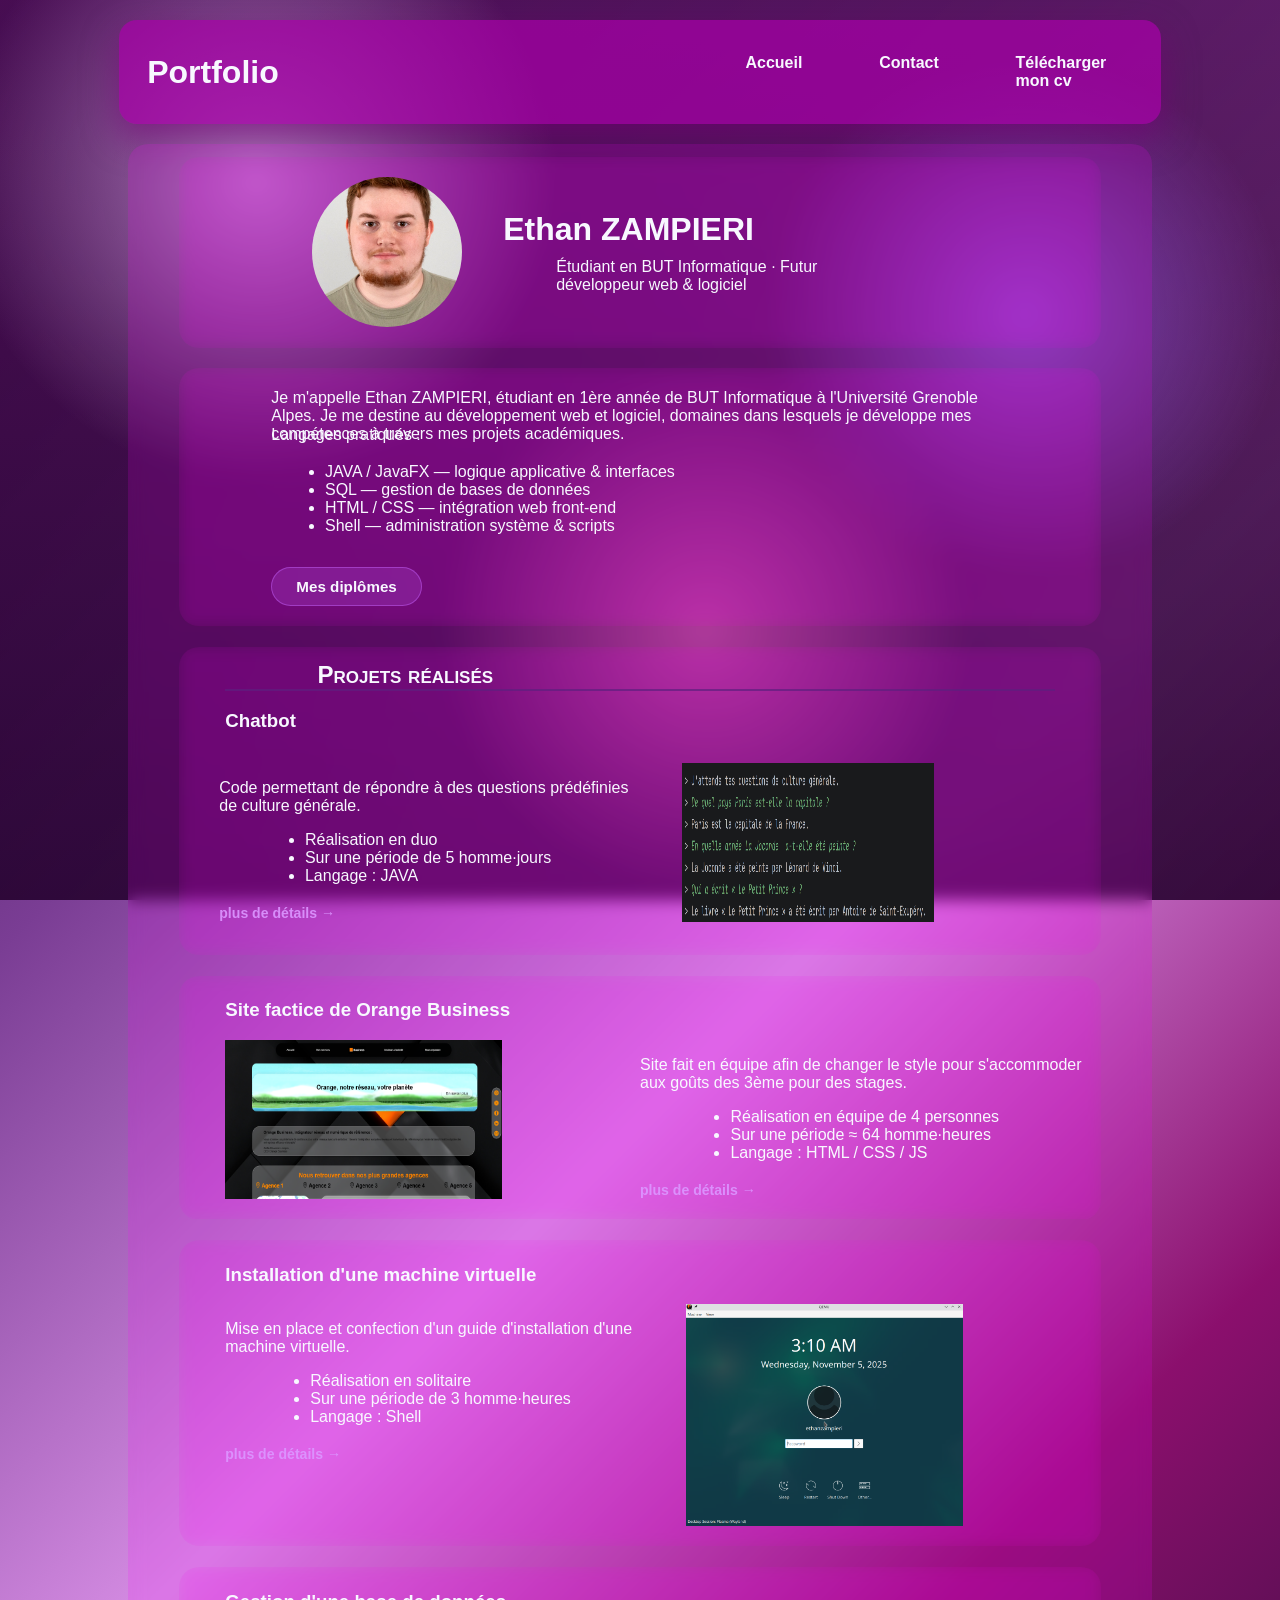
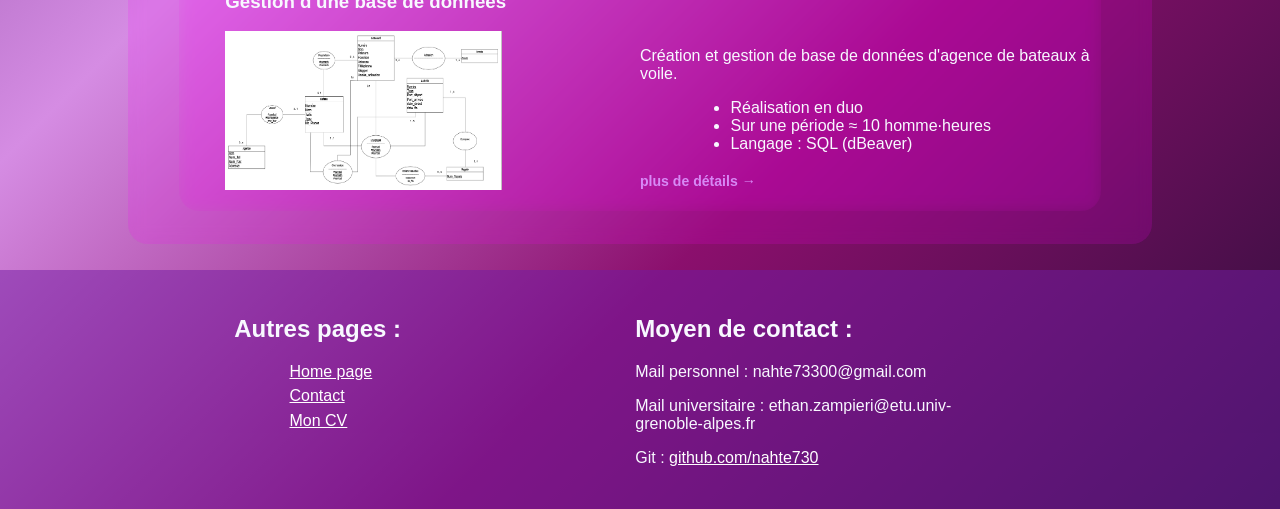
==== index.html @ b2039196 "Add files via upload" ====
<!DOCTYPE html>
<html lang="fr">
<head>
    <meta charset="UTF-8">
    <meta name="viewport" content="width=device-width, initial-scale=1.0">
    <title>Portfolio ZAMPIERI Ethan</title>
    <link rel="stylesheet" href="style.css">
</head>
<body>
 
    <!-- En-tête -->
    <header>
        <h1>Portfolio</h1>
        <nav>
            <ul>
                <li><a href="Untitled-1.html">Accueil</a></li>
                <li><a href="#contact">Contact</a></li>
                <li><a href="Download_cv.html">Télécharger mon cv</a></li>
            </ul>
        </nav>
    </header>
 
    <!-- Contenu principal -->
    <main>
        <section class="hero">
            <img src="photo.jpg" alt="Ethan ZAMPIERI">
            <div class="info">
                <h2>Ethan ZAMPIERI</h2>
                <p>Étudiant en BUT Informatique · Futur développeur web & logiciel</p>
            </div>
        </section>
 
        <section class="description">
            <p>Je m'appelle Ethan ZAMPIERI, étudiant en 1ère année de BUT Informatique 
            à l'Université Grenoble Alpes. Je me destine au développement web et logiciel, 
            domaines dans lesquels je développe mes compétences à travers mes projets académiques.</p>
            <p>Langages pratiqués :</p>
            <ul>
                <li>JAVA / JavaFX — logique applicative & interfaces</li>
                <li>SQL — gestion de bases de données</li>
                <li>HTML / CSS — intégration web front-end</li>
                <li>Shell — administration système & scripts</li>
            </ul>
            
            <button class="btn-diplomes" onclick="openModal('modal-diplomes')">Mes diplômes</button>
        </section>
 
        <!-- ── Projet Chatbot ── -->
        <section>
            <h2>Projets réalisés</h2>
            <h3 class="projet">Chatbot</h3>
            <div class="proj-link" onclick="openModal('modal-chatbot')" role="button" tabindex="0" aria-label="Voir détails Chatbot">
                <div>
                    <p class="map">Code permettant de répondre à des questions prédéfinies de culture générale.</p>
                    <ul>
                        <li>Réalisation en duo</li>
                        <li>Sur une période de 5 homme·jours</li>
                        <li>Langage : JAVA</li>
                    </ul>
                    <span class="more">plus de détails</span>
                </div>
                <img src="chatbotRep.png" alt="Chatbot" height="150px" width="200px">
            </div>
        </section>
 
        <!-- ── Projet Orange ── -->
        <section>
            <h3 class="projet">Site factice de Orange Business</h3>
            <div class="proj-link" onclick="openModal('modal-orange')" role="button" tabindex="0" aria-label="Voir détails Orange">
                <img src="Orange.png" alt="Orange" height="100px" width="150px">
                <div>
                    <p>Site fait en équipe afin de changer le style pour s'accommoder aux goûts des 3ème pour des stages.</p>
                    <ul>
                        <li>Réalisation en équipe de 4 personnes</li>
                        <li>Sur une période ≈ 64 homme·heures</li>
                        <li>Langage : HTML / CSS / JS</li>
                    </ul>
                    <span class="more">plus de détails</span>
                </div>
            </div>
        </section>
 
        <!-- ── Projet VM ── -->
        <section>
            <h3 class="projet">Installation d'une machine virtuelle</h3>
            <div class="proj-link" onclick="openModal('modal-vm')" role="button" tabindex="0" aria-label="Voir détails VM">
                <div class="P3_desc">
                    <p>Mise en place et confection d'un guide d'installation d'une machine virtuelle.</p>
                    <ul>
                        <li>Réalisation en solitaire</li>
                        <li>Sur une période de 3 homme·heures</li>
                        <li>Langage : Shell</li>
                    </ul>
                    <span class="more">plus de détails</span>
                </div>
                <img src="screen7.png" alt="VM" height="100px" width="150px">
            </div>
        </section>
 
        <!-- ── Projet BDD ── -->
        <section>
            <h3 class="projet">Gestion d'une base de données</h3>
            <div class="proj-link" onclick="openModal('modal-bdd')" role="button" tabindex="0" aria-label="Voir détails BDD">
                <img src="BD.webp" alt="Base de données" height="100px" width="150px">
                <div>
                    <p>Création et gestion de base de données d'agence de bateaux à voile.</p>
                    <ul>
                        <li>Réalisation en duo</li>
                        <li>Sur une période ≈ 10 homme·heures</li>
                        <li>Langage : SQL (dBeaver)</li>
                    </ul>
                    <span class="more">plus de détails</span>
                </div>
            </div>
        </section>
    </main>
 
    <!-- Pied de page -->
    <footer>
        <div id="contact">
            <h2>Autres pages :</h2>
            <ul>
                <li><a href="#top">Home page</a></li>
                <li><a href="#contact">Contact</a></li>
                <li><a href="Download_cv.html">Mon CV</a></li>
            </ul>
        </div>
        <div>
            <h2>Moyen de contact :</h2>
            <p>Mail personnel : nahte73300@gmail.com</p>
            <p>Mail universitaire : ethan.zampieri@etu.univ-grenoble-alpes.fr</p>
            <p>Git : <a href="https://github.com/nahte730" target="_blank">github.com/nahte730</a></p>
        </div>
    </footer>
 
 
    <!-- ════════════════════════════════════════════
         MODALES
    ═══════════════════════════════════════════════ -->


    <div class="modal-overlay" id="modal-diplomes" onclick="closeOnOverlay(event, 'modal-diplomes')">
        <div class="modal" role="dialog" aria-label="Diplômes">
            <button class="modal-close" onclick="closeModal('modal-diplomes')" aria-label="Fermer">✕</button>
            <h2>Diplômes obtenus</h2>
            <div class="modal-body">
                <div class="modal-cols">
                    <div class="modal-info-col">
                        <div class="section-label">Brevet des collèges</div>
                        <p>Obtenu avec mention <strong>Général</strong></p>
                        <span class="tag">Collège</span>
                    </div>
                    <div class="modal-info-col">
                        <div class="section-label">Baccalauréat STI2D</div>
                        <p>Obtenu avec mention assez bien</p>
                        <span class="tag">Lycée</span>
                        <span class="tag">Sciences & Technologies</span>
                        <span class="tag">Ingénierie & Développement Durable</span>
                    </div>
                    
                </div>
            </div>
        </div>
    </div>
    <!-- Modale Chatbot -->
    <div class="modal-overlay" id="modal-chatbot" onclick="closeOnOverlay(event, 'modal-chatbot')">
        <div class="modal" role="dialog" aria-label="Détails Chatbot">
            <button class="modal-close" onclick="closeModal('modal-chatbot')" aria-label="Fermer">✕</button>
            <h2>Chatbot</h2>
            <div class="modal-body">
                <img src="chatbotRep.png" alt="Chatbot">
                <div class="modal-cols">
                    <div>
                        <p>Programme permettant de répondre à des questions de culture générale en analysant les mots-clés pour trouver la réponse la plus pertinente dans un fichier texte.</p>
                        <div class="section-label">Stack</div>
                        <span class="tag">Java</span>
                        <span class="tag">Fichiers texte</span>
                        <span class="tag">Duo</span>
                        <span class="tag">5 homme·jours</span>
                    </div>
                    <div>
                        <div class="section-label">Compétences acquises</div>
                        <ul>
                            <li>Travail en équipe</li>
                            <li>Amélioration de la logique de code</li>
                            <li>Traitement du langage naturel (basique)</li>
                        </ul>
                        <div class="section-label">Ma participation</div>
                        <ul>
                            <li>Recherche par mots-clés de la question</li>
                            <li>Choix de la réponse la plus « fit »</li>
                        </ul>
                        <div class="section-label">Objectifs</div>
                        <ul>
                            <li>Apprendre à manipuler des fichiers texte en Java</li>
                            <li>Implémenter un algorithme de recherche par mots-clés</li>
                            <li>Travailler en binôme avec un gestionnaire de version</li>
                        </ul>
                    </div>
                </div>
            </div>
        </div>
    </div>
 
    <!-- Modale Orange -->
    <div class="modal-overlay" id="modal-orange" onclick="closeOnOverlay(event, 'modal-orange')">
        <div class="modal" role="dialog" aria-label="Détails Orange Business">
            <button class="modal-close" onclick="closeModal('modal-orange')" aria-label="Fermer">✕</button>
            <h2>Site Orange Business</h2>
            <div class="modal-body">
                <img src="Orange.png" alt="Orange">
                <div class="modal-cols">
                    <div>
                        <p>Site factice d'Orange Business réalisé en équipe, avec pour objectif de revisiter le design pour le rendre attractif dans le cadre de recherches de stage de 3ème.</p>
                        <div class="section-label">Stack</div>
                        <span class="tag">HTML</span>
                        <span class="tag">CSS</span>
                        <span class="tag">JavaScript</span>
                        <span class="tag">Équipe ×4</span>
                        <span class="tag">≈ 64h</span>
                    </div>
                    <div>
                        <div class="section-label">Compétences acquises</div>
                        <ul>
                            <li>Travail en équipe (4 personnes)</li>
                            <li>Intégration web HTML / CSS / JS</li>
                            <li>Organisation et répartition des tâches</li>
                        </ul>
                        <div class="section-label">Ma participation</div>
                        <ul>
                            <li>Intégration de pages HTML/CSS</li>
                            <li>Participation aux choix de design</li>
                        </ul>
                        <div class="section-label">Objectifs</div>
                        <ul>
                            <li>Comprendre les tendances des adolescents</li>
                            <li>Adapter ces tendances aux offres et services d'Orange</li>
                            <li>Analyser les besoins et les comportements de cette cible</li>
                        </ul>
                    </div>
                </div>
            </div>
        </div>
    </div>
 
    <!-- Modale VM -->
    <div class="modal-overlay" id="modal-vm" onclick="closeOnOverlay(event, 'modal-vm')">
        <div class="modal" role="dialog" aria-label="Détails Machine Virtuelle">
            <button class="modal-close" onclick="closeModal('modal-vm')" aria-label="Fermer">✕</button>
            <h2>Installation d'une VM</h2>
            <div class="modal-body">
                <img src="/screen7.png" alt="VM">
                <div class="modal-cols">
                    <div>
                        <p>Mise en place et rédaction d'un guide complet d'installation d'une machine virtuelle, incluant la configuration réseau et les premiers paramétrages système.</p>
                        <div class="section-label">Stack</div>
                        <span class="tag">Shell</span>
                        <span class="tag">Linux</span>
                        <span class="tag">Solo</span>
                        <span class="tag">3h</span>
                    </div>
                    <div>
                        <div class="section-label">Compétences acquises</div>
                        <ul>
                            <li>Administration système de base</li>
                            <li>Scripting Shell</li>
                            <li>Rédaction de documentation technique</li>
                        </ul>
                        <div class="section-label">Ma participation</div>
                        <ul>
                            <li>Réalisation complète en autonomie</li>
                            <li>Écriture du guide d'installation</li>
                            <li>Scripts Shell d'automatisation</li>
                        </ul>
                        <div class="section-label">Objectifs</div>
                        <ul>
                            <li>Comprendre la virtualisation et l'administration système</li>
                            <li>Rédiger une documentation technique claire</li>
                        </ul>
                    </div>
                </div>
            </div>
        </div>
    </div>
 
    <!-- Modale BDD -->
    <div class="modal-overlay" id="modal-bdd" onclick="closeOnOverlay(event, 'modal-bdd')">
        <div class="modal" role="dialog" aria-label="Détails Base de données">
            <button class="modal-close" onclick="closeModal('modal-bdd')" aria-label="Fermer">✕</button>
            <h2>Gestion d'une base de données</h2>
            <div class="modal-body">
                <img src="BD.webp" alt="Base de données">
                <div class="modal-cols">
                    <div>
                        <p>Création et gestion d'une base de données pour une agence de bateaux à voile : modélisation, création des tables, requêtes et relations entre entités.</p>
                        <div class="section-label">Stack</div>
                        <span class="tag">SQL</span>
                        <span class="tag">dBeaver</span>
                        <span class="tag">Duo</span>
                        <span class="tag">≈ 10h</span>
                    </div>
                    <div>
                        <div class="section-label">Compétences acquises</div>
                        <ul>
                            <li>Modélisation BDD (MCD / MLD)</li>
                            <li>Requêtes SQL avancées</li>
                            <li>Utilisation de dBeaver</li>
                        </ul>
                        <div class="section-label">Ma participation</div>
                        <ul>
                            <li>Création des tables et contraintes</li>
                            <li>Rédaction des requêtes métier</li>
                        </ul>
                        <div class="section-label">Objectifs</div>
                        <ul>
                            <li>Concevoir le schéma relationnel d'une base de données</li>
                            <li>Créer et structurer les tables avec SQL (clés primaires et étrangères)</li>
                            <li>Manipuler et administrer les données (Insert, Update, Delete)</li>
                            <li>Optimiser les requêtes pour l'extraction de données complexes</li>
                        </ul>
                    </div>
                </div>
            </div>
        </div>
    </div>
 
 
    <script>
        function openModal(id) {
            const overlay = document.getElementById(id);
            overlay.classList.add('active');
            document.body.style.overflow = 'hidden';
        }
 
        function closeModal(id) {
            const overlay = document.getElementById(id);
            overlay.classList.remove('active');
            document.body.style.overflow = '';
        }
 
        function closeOnOverlay(event, id) {
            if (event.target === event.currentTarget) closeModal(id);
        }
 
        // Fermer avec Escape
        document.addEventListener('keydown', (e) => {
            if (e.key === 'Escape') {
                document.querySelectorAll('.modal-overlay.active').forEach(el => {
                    el.classList.remove('active');
                });
                document.body.style.overflow = '';
            }
        });
 
        // Accessibilité clavier sur les cartes projet
        document.querySelectorAll('.proj-link').forEach(el => {
            el.addEventListener('keydown', (e) => {
                if (e.key === 'Enter' || e.key === ' ') {
                    e.preventDefault();
                    el.click();
                }
            });
        });
    </script>
 
</body>
</html>
---- style.css ----
body {
    margin: 0;
    min-height: 100vh;
    font-family: "Segoe UI", Tahoma, Geneva, Verdana, sans-serif;
    color: ghostwhite;
    background: linear-gradient(135deg, #2f0b47 0%, #7a3d94 28%, #d58ce3 52%, #8b0f6d 75%, #2b0f3a 100%);
    background-blend-mode: screen;
    
}

body::before {
    content: "";
    position: fixed;
    inset: 0;
    background: radial-gradient(circle at 20% 20%, rgba(238, 191, 255, 0.603), transparent 24%),
                radial-gradient(circle at 80% 35%, rgba(166, 103, 255, 0.562), transparent 22%),
                radial-gradient(circle at 55% 70%, rgba(255, 116, 197, 0.507), transparent 28%),
                linear-gradient(180deg, rgba(77, 14, 85, 0.822), rgba(34, 0, 43, 0.86));
    pointer-events: none;
    z-index: -1;
}

header {
    width: 77%;
    margin: 20px auto;
    padding: 18px 28px;
    display: flex;
    align-items: center;
    justify-content: space-between;
    gap: 24px;
    background: rgba(168, 0, 168, 0.726);
    border-radius: 18px;
    box-shadow: 0 14px 35px rgba(117, 0, 117, 0.6);
}

header > h1 {
    margin: 0;
    font-size: 2rem;
}

header nav ul {
    display: flex;
    gap: 24px;
    list-style: none;
    margin-left: -35%;
}

header nav a {
    color: ghostwhite;
    text-decoration: none;
    font-weight: 600;
    transition: color 0.25s ease;
}

header nav a:hover {
    color: #f8f1ff;
}



section {
    justify-self: center;
    opacity: 100%;
    background-color: rgba(145, 21, 68, 0.01);
    backdrop-filter: blur(8px);
    margin: 2% 0%;
    border-radius: 20px;  
    padding-top: 5px;
    margin: 2% 5%;
}

section:first-of-type{
    width: 80%;
    margin: 0% 5%;
}

section:nth-of-type(3){
    height: 70%;
    width: 90%;
    
    padding-bottom: 2%;
}

section:nth-of-type(4){
    
    width: 90%;
    padding-bottom: 2%;
}

section:nth-of-type(5){
    width: 90%;
    padding-bottom: 2%;
}

section:nth-of-type(6){
    
    width: 90%;
    padding-bottom: 2%;
}

section:nth-of-type(6) img{
    margin-left: 10%;
}

section > h2 {
    padding: 0% 10%;
}

section > p{
    padding: 0% 10%;
    height: 21px;
}

section > div > p{
    padding: 0% 10%;
}

section > div > p{
    width: 50%;
}

section:nth-of-type(3) > div{
    display: grid;
    grid-template-columns: repeat(2, 1fr);
    grid-template-rows: repeat(1, 1fr);
    height: 20  0%;
    padding-bottom: 2%;
}

section:nth-of-type(3) > h2{ 
    border-bottom: #5e2080b4 solid 2px;
    margin: 1% 5%;
    font-variant: small-caps;
}

section:nth-of-type(3) > div{
    display: grid;
    grid-template-columns: repeat(2, 1fr);
    padding: 2% 5% 2% 5%;
}

section:nth-of-type(4) > div{
    display: grid;
    grid-template-columns: repeat(2, 1fr);
}

section:nth-of-type(5) > div{
    display: grid;
    grid-template-columns: repeat(2, 1fr);
}

section:nth-of-type(6) > div{
    display: grid;
    grid-template-columns: repeat(2, 1fr);
}

img{
    margin-left: 10%;
    width: 60%;
    height: 100%;
}

img:nth-of-type(2){
    grid-column: 2;
    grid-row: 1 / span 2;
}


main {
    background-color: rgba(255, 0, 255, 0.15);
    backdrop-filter: blur(8px);
    margin: 0% 10%;
    padding: 1% 0%;
    width: 80%;
    border-radius: 20px;
}

a{
    color: white;
}

li{
    margin-left: 12%;
}


        /* ── MODAL OVERLAY ── */
        .modal-overlay {
            display: none;
            position: fixed;
            inset: 0;
            background: rgba(20, 0, 35, 0.82);
            backdrop-filter: blur(6px);
            z-index: 1000;
            align-items: center;
            justify-content: center;
            padding: 20px;
        }
        .modal-overlay.active {
            display: flex;
            animation: fadeIn 0.25s ease;
        }
        @keyframes fadeIn {
            from { opacity: 0; }
            to   { opacity: 1; }
        }
 
        /* ── MODAL BOX ── */
        .modal {
            background: linear-gradient(145deg, rgba(80, 0, 100, 0.92), rgba(50, 0, 70, 0.97));
            border: 1px solid rgba(200, 100, 255, 0.3);
            border-radius: 22px;
            box-shadow: 0 30px 80px rgba(120, 0, 160, 0.6), 0 0 0 1px rgba(255,255,255,0.05);
            max-width: 760px;
            width: 100%;
            max-height: 88vh;
            overflow-y: auto;
            padding: 36px 40px 32px;
            color: ghostwhite;
            position: relative;
            animation: slideUp 0.3s cubic-bezier(0.34, 1.56, 0.64, 1);
        }
        @keyframes slideUp {
            from { transform: translateY(40px) scale(0.96); opacity: 0; }
            to   { transform: translateY(0)    scale(1);    opacity: 1; }
        }
 
        /* scrollbar dans la modale */
        .modal::-webkit-scrollbar { width: 5px; }
        .modal::-webkit-scrollbar-track { background: transparent; }
        .modal::-webkit-scrollbar-thumb { background: rgba(200,100,255,0.4); border-radius: 10px; }
 
        /* ── CLOSE BUTTON ── */
        .modal-close {
            position: absolute;
            top: 16px; right: 20px;
            background: rgba(200,100,255,0.15);
            border: 1px solid rgba(200,100,255,0.3);
            color: ghostwhite;
            width: 34px; height: 34px;
            border-radius: 50%;
            font-size: 1.1rem;
            cursor: pointer;
            display: flex; align-items: center; justify-content: center;
            transition: background 0.2s, transform 0.2s;
        }
        .modal-close:hover { background: rgba(200,100,255,0.35); transform: scale(1.1); }
 
        /* ── MODAL CONTENT ── */
        .modal h2 {
            margin: 0 0 18px 0;
            font-size: 1.7rem;
            font-variant: small-caps;
            border-bottom: 1px solid rgba(200,100,255,0.35);
            padding-bottom: 10px;
        }
        .modal-body {
            display: flex;
            flex-direction: column;
            gap: 20px;
        }
        .modal img {
            width: 100%;
            max-height: 220px;
            border-radius: 12px;
            margin: 0;
            object-fit: cover;
            object-position: top;
        }
        .modal-cols {
            display: grid;
            grid-template-columns: 1fr 1fr;
            gap: 20px;
        }
        .modal p { font-size: 1rem; line-height: 1.6; margin: 0 0 12px; }
        .modal ul { padding-left: 20px; margin: 6px 0 0; }
        .modal ul li { margin-bottom: 6px; line-height: 1.5; }
        .modal .tag {
            display: inline-block;
            background: rgba(200,100,255,0.2);
            border: 1px solid rgba(200,100,255,0.35);
            border-radius: 20px;
            padding: 3px 12px;
            font-size: 0.82rem;
            margin: 4px 4px 0 0;
        }
        .modal .section-label {
            font-weight: 700;
            font-variant: small-caps;
            font-size: 0.9rem;
            color: rgba(220,150,255,0.9);
            margin: 14px 0 5px;
            letter-spacing: 0.05em;
        }
        .modal-info-col { display: flex; flex-direction: column; gap: 0; }
 
        /* ── PROJECT CARDS – cursor pointer ── */
        section .proj-link {
            cursor: pointer;
            transition: transform 0.18s ease, box-shadow 0.18s ease;
            border-radius: 12px;
            padding: 6px;
            margin: -6px;
        }
        section .proj-link:hover {
            transform: translateY(-3px);
            box-shadow: 0 8px 28px rgba(180,0,180,0.25);
        }
        section .proj-link .more {
            color: rgba(220,150,255,0.9);
            font-size: 0.88rem;
            font-weight: 600;
            text-decoration: none;
            display: inline-flex;
            align-items: center;
            gap: 4px;
            margin-top: 4px;
        }
        .btn-diplomes {
            margin: 16px 0 0 10%;
            padding: 10px 24px;
            background: rgba(200, 100, 255, 0.2);
            border: 1px solid rgba(200, 100, 255, 0.45);
            border-radius: 20px;
            color: ghostwhite;
            font-size: 0.95rem;
            font-weight: 600;
            cursor: pointer;
            transition: background 0.2s, transform 0.15s;
        }
        .btn-diplomes:hover {
            background: rgba(200, 100, 255, 0.38);
            transform: translateY(-2px);
        }
        section .proj-link .more::after { content: " →"; }
    

.P3_desc{
    margin-left: 10%;
}

.hero {
    display: flex;
    align-items: center;
    padding: 2% 5%;
}

.hero img {
    width: 150px;
    height: 150px;
    border-radius: 50%;
    margin-right: 5%;
    object-fit: cover;
}

.hero .info {
    flex: 2;
}

.hero .info h2 {
    margin: 0 0 10px 0;
    font-size: 2rem;
}

.hero .info p {
    margin: 0;
}

.projet{
    margin-left: 5%;
}

.info{
    margin-right: 2%;
}

.description{
    background-color: rgba(255, 0, 98, 0.01);
    width: 90%;
    padding-bottom: 2%;
}

.description h2 {
    font-variant: small-caps;
}

footer{
    background-color: #741da381;
    display: flex;
    flex-direction: row;
    justify-content: space-evenly;
    margin-top: 2%;
}

footer div{
    padding: 2% 0% 2% 2%;
}

footer > div:last-of-type > p{
    width: 80%;
}

footer a{
    color: white;
    
}

footer li{
    list-style: none;
    margin-bottom: 5%;
}
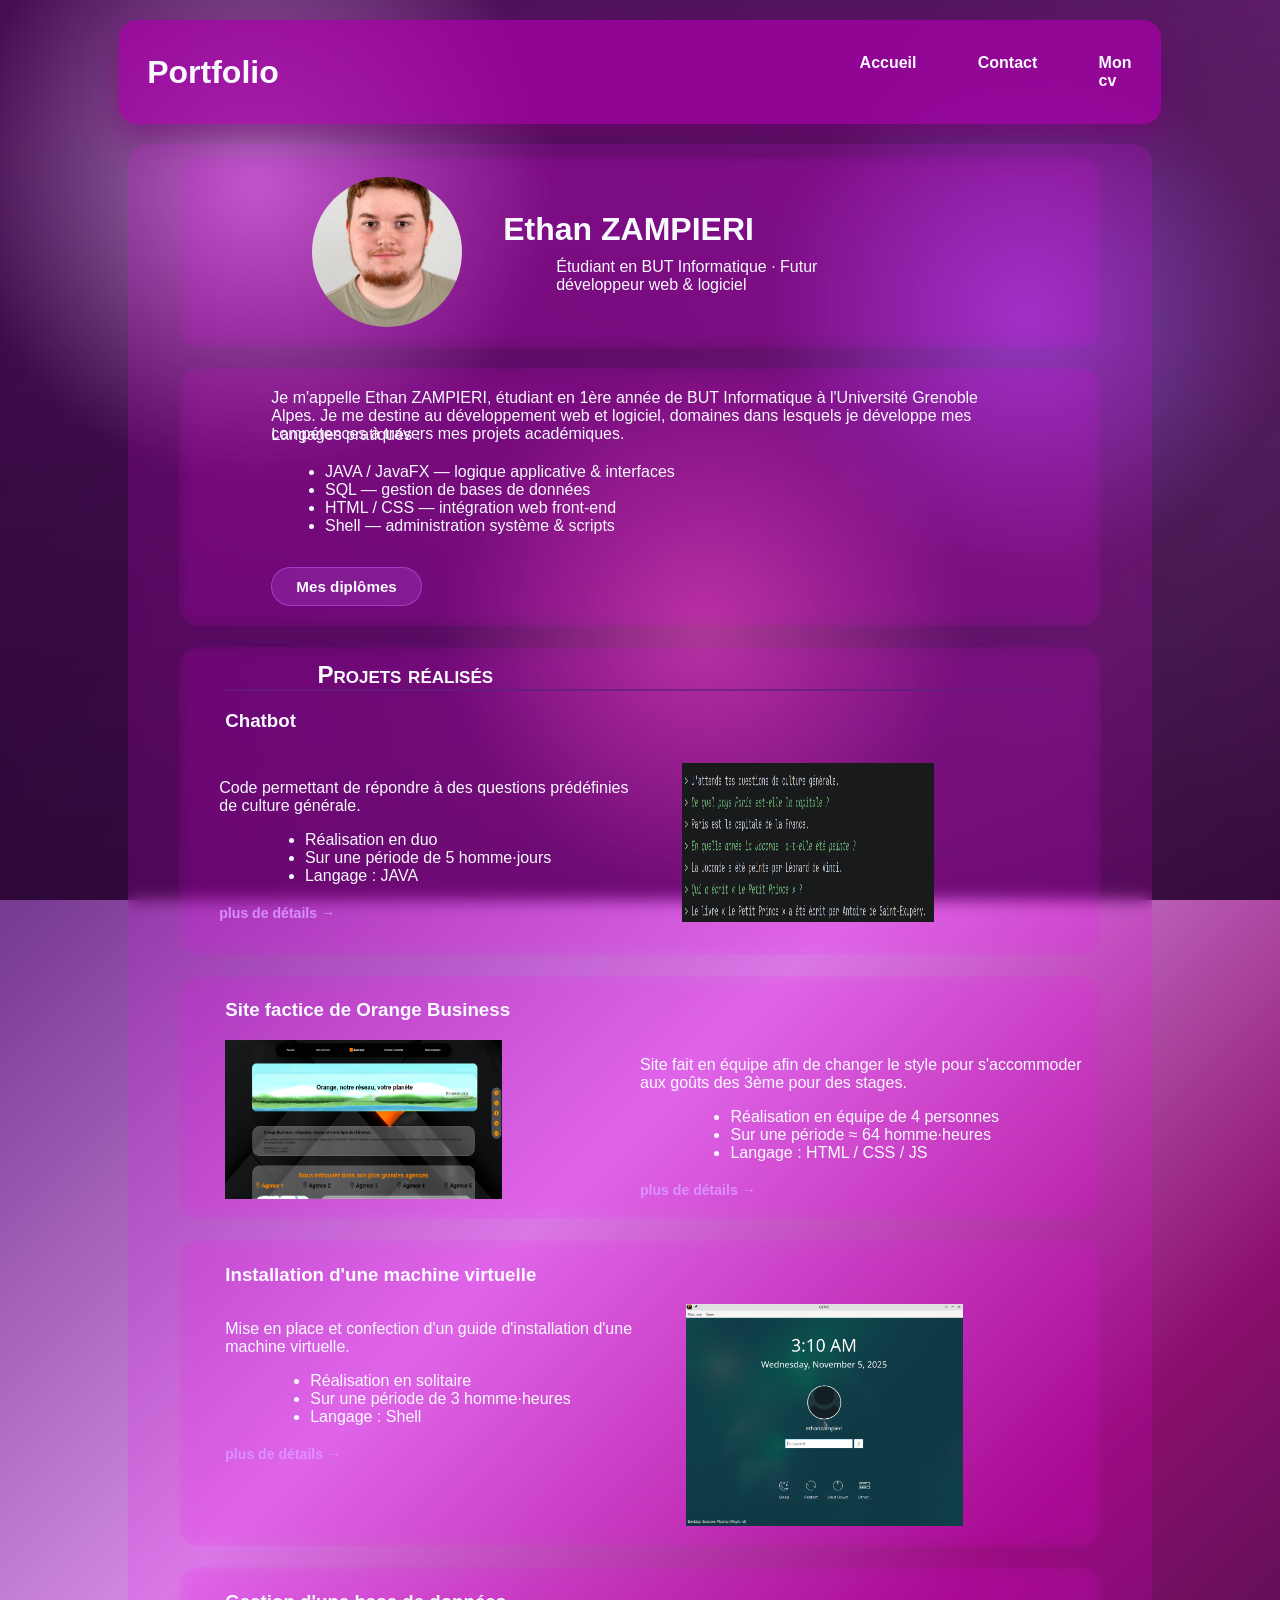
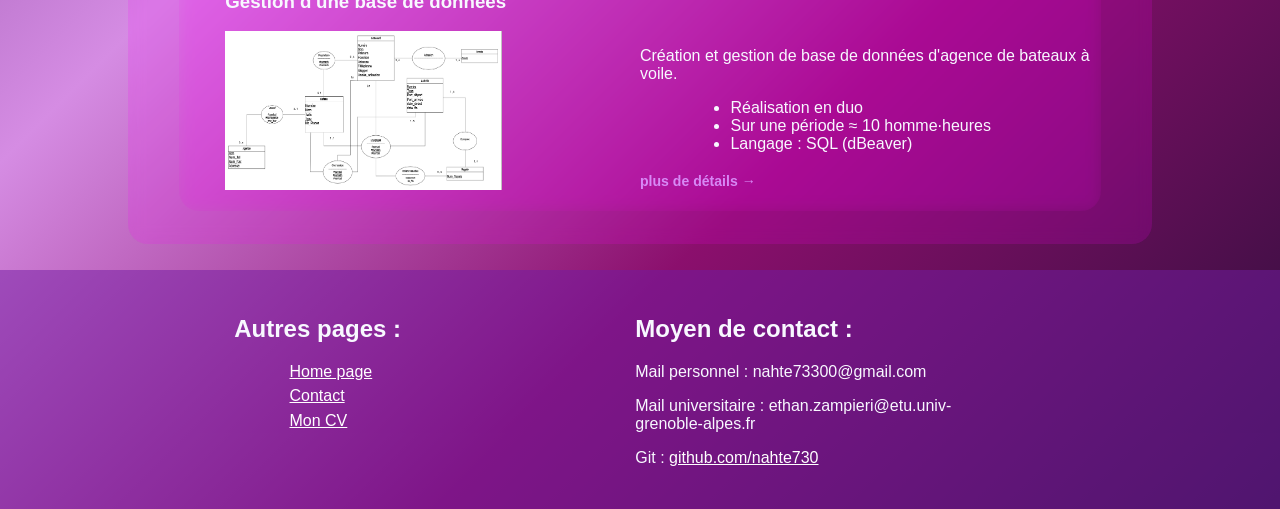
==== commit 59ba9c84: "Update index.html" ====
--- a/index.html
+++ b/index.html
@@ -15,7 +15,7 @@
             <ul>
                 <li><a href="Untitled-1.html">Accueil</a></li>
                 <li><a href="#contact">Contact</a></li>
-                <li><a href="Download_cv.html">Télécharger mon cv</a></li>
+                <li><a href="Download_cv.html">Mon cv</a></li>
             </ul>
         </nav>
     </header>
